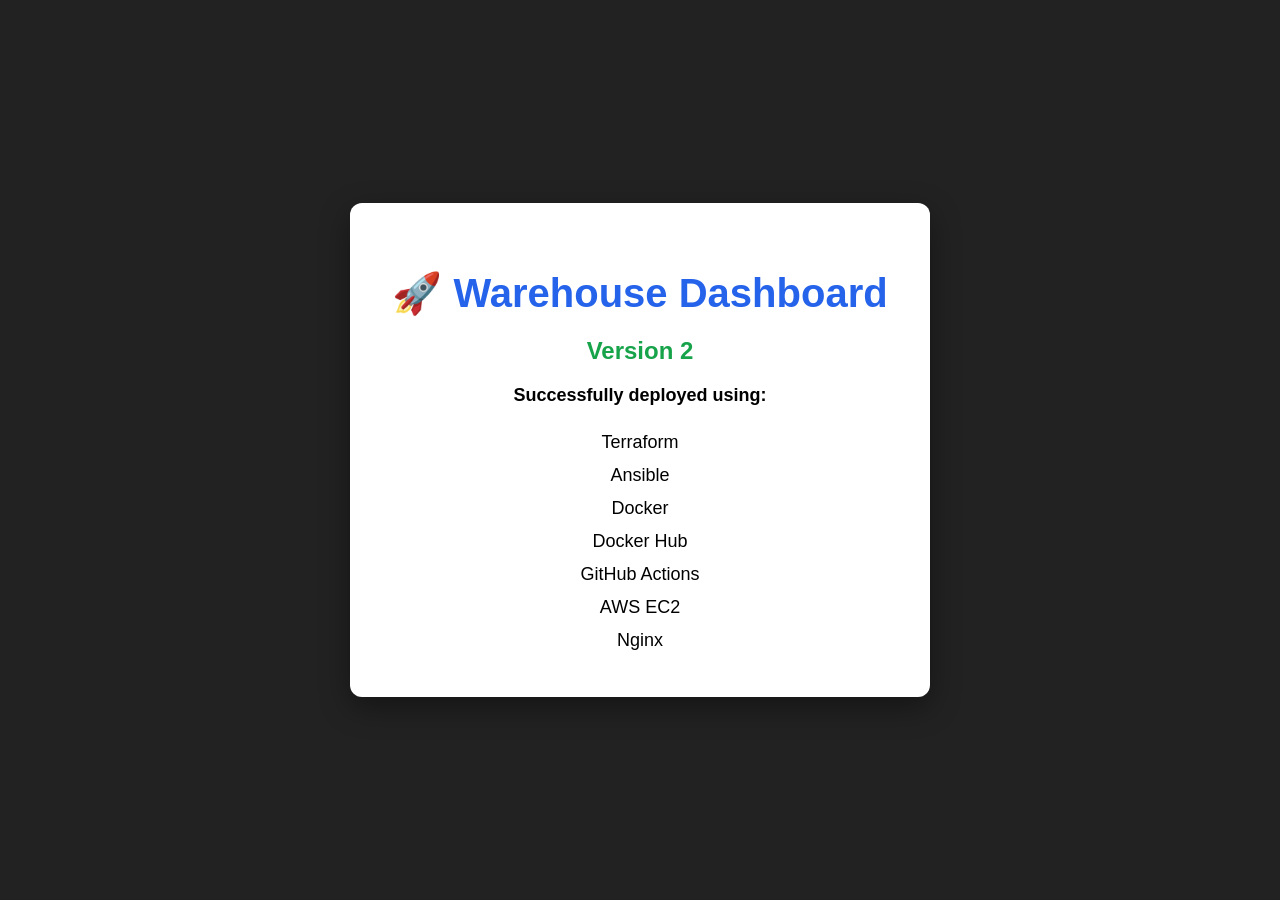
==== app/index.html @ 8a2b3662 "Move CSS inline and simplify Docker image" ====
<!DOCTYPE html>
<html lang="en">
<head>
    <meta charset="UTF-8">
    <meta name="viewport" content="width=device-width, initial-scale=1.0">
    <title>Warehouse Dashboard</title>

    <style>
        body {
            margin: 0;
            font-family: Arial, Helvetica, sans-serif;
            background: #222;
            display: flex;
            justify-content: center;
            align-items: center;
            min-height: 100vh;
        }

        .container {
            width: 500px;
            background: #ffffff;
            padding: 40px;
            border-radius: 12px;
            text-align: center;
            box-shadow: 0 10px 30px rgba(0,0,0,0.4);
        }

        h1 {
            color: #2563eb;
            margin-bottom: 10px;
            font-size: 40px;
        }

        h2 {
            color: #16a34a;
            margin-bottom: 20px;
        }

        p {
            font-size: 18px;
            margin-bottom: 20px;
        }

        ul {
            list-style: none;
            padding: 0;
            margin: 0;
        }

        li {
            padding: 6px 0;
            font-size: 18px;
        }
    </style>

</head>

<body>

<div class="container">

    <h1>🚀 Warehouse Dashboard</h1>

    <h2>Version 2</h2>

    <p><strong>Successfully deployed using:</strong></p>

    <ul>
        <li>Terraform</li>
        <li>Ansible</li>
        <li>Docker</li>
        <li>Docker Hub</li>
        <li>GitHub Actions</li>
        <li>AWS EC2</li>
        <li>Nginx</li>
    </ul>

</div>

</body>
</html>
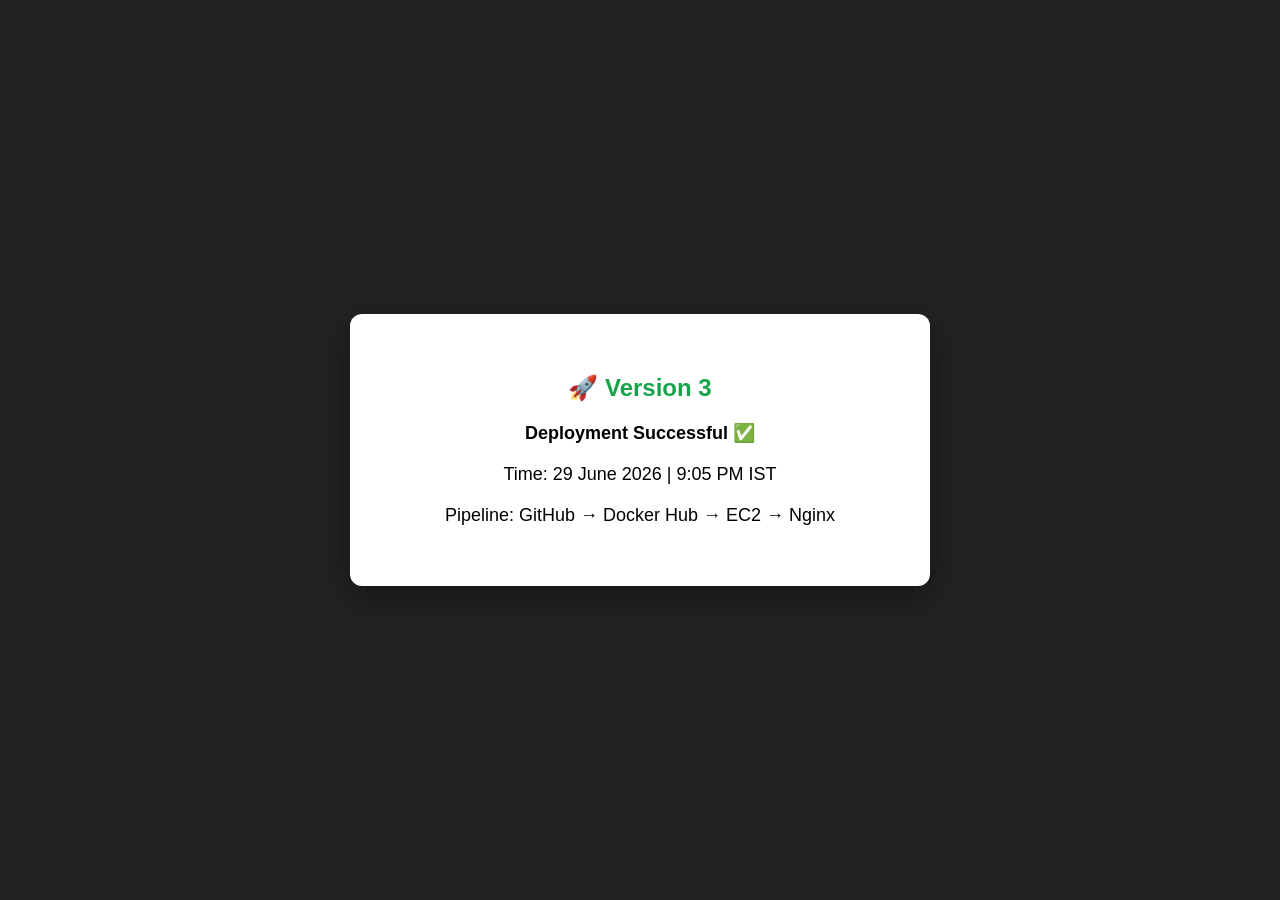
==== commit e198a390: "Version 3 deployment" ====
--- a/app/index.html
+++ b/app/index.html
@@ -60,21 +60,15 @@
 
 <div class="container">
 
-    <h1>🚀 Warehouse Dashboard</h1>
+ <h2>🚀 Version 3</h2>
 
-    <h2>Version 2</h2>
+<p><strong>Deployment Successful ✅</strong></p>
 
-    <p><strong>Successfully deployed using:</strong></p>
+<p>Time: 29 June 2026 | 9:05 PM IST</p>
 
-    <ul>
-        <li>Terraform</li>
-        <li>Ansible</li>
-        <li>Docker</li>
-        <li>Docker Hub</li>
-        <li>GitHub Actions</li>
-        <li>AWS EC2</li>
-        <li>Nginx</li>
-    </ul>
+<p>Pipeline: GitHub → Docker Hub → EC2 → Nginx</p>
+
+    
 
 </div>
 
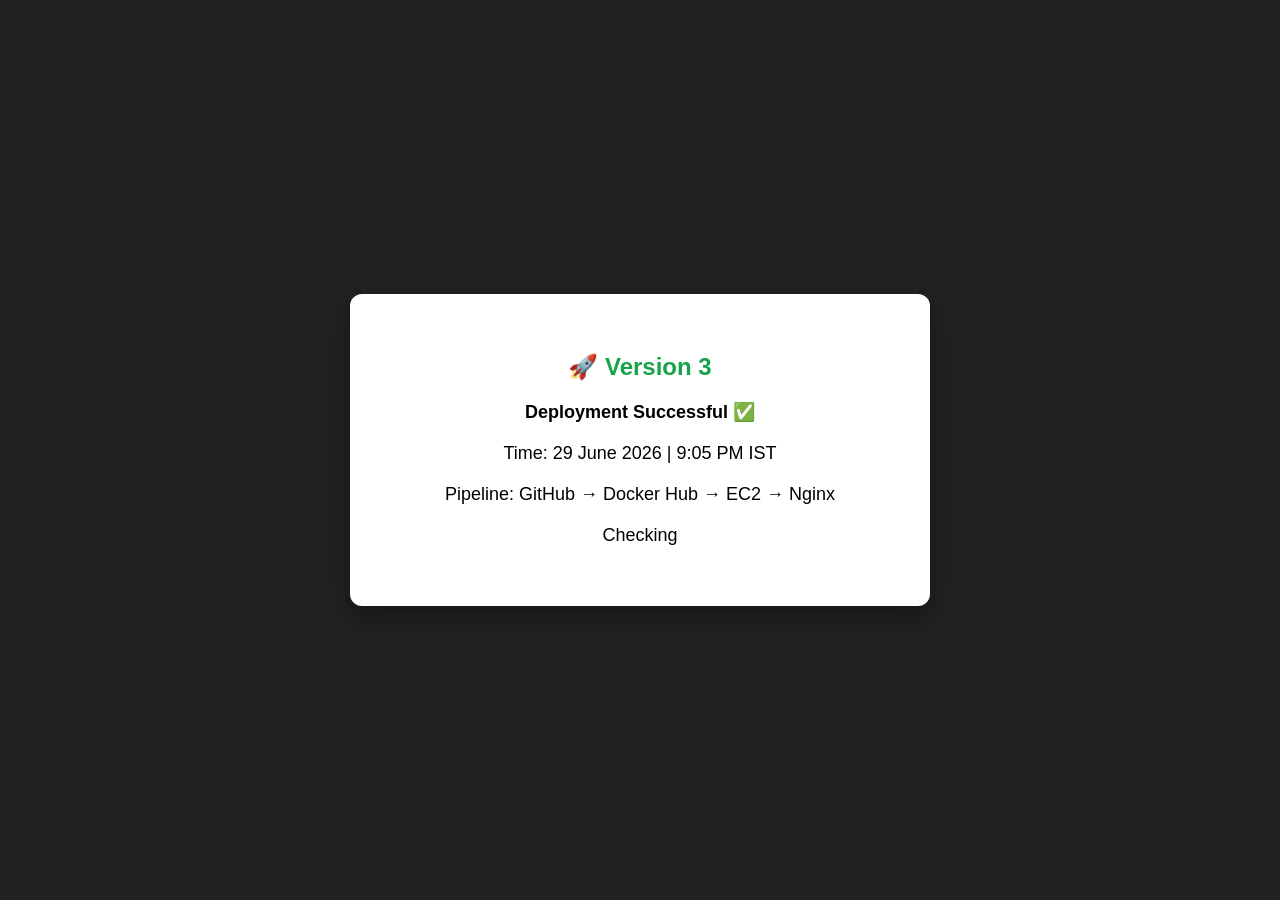
==== commit f37dfdec: "check the new change" ====
--- a/app/index.html
+++ b/app/index.html
@@ -68,6 +68,8 @@
 
 <p>Pipeline: GitHub → Docker Hub → EC2 → Nginx</p>
 
+<p>Checking </p>
+
     
 
 </div>
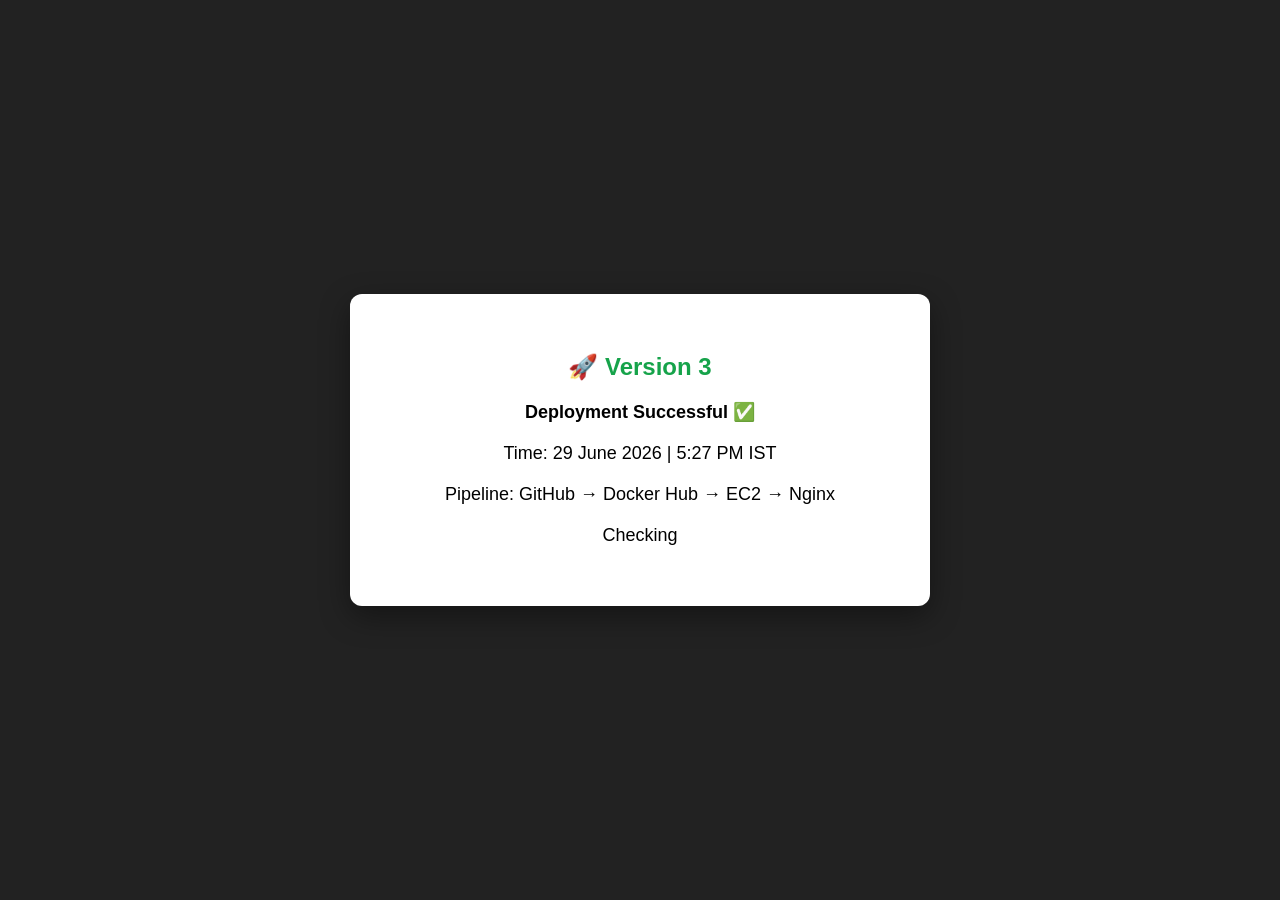
==== commit abbf87f3: "check the new change" ====
--- a/app/index.html
+++ b/app/index.html
@@ -64,7 +64,7 @@
 
 <p><strong>Deployment Successful ✅</strong></p>
 
-<p>Time: 29 June 2026 | 9:05 PM IST</p>
+<p>Time: 29 June 2026 | 5:27 PM IST</p>
 
 <p>Pipeline: GitHub → Docker Hub → EC2 → Nginx</p>
 
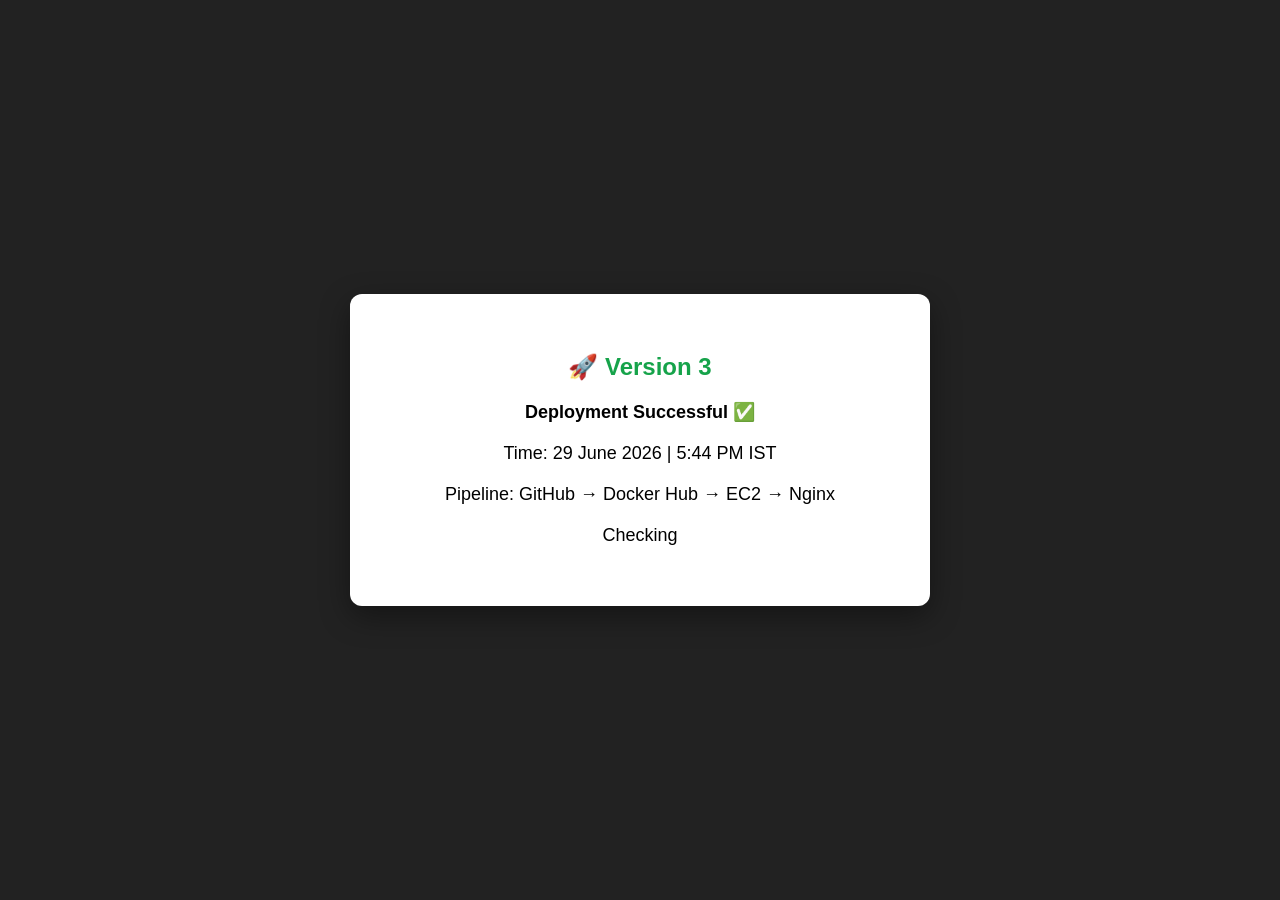
==== commit 8c9a3d7e: "check the new change" ====
--- a/app/index.html
+++ b/app/index.html
@@ -64,7 +64,7 @@
 
 <p><strong>Deployment Successful ✅</strong></p>
 
-<p>Time: 29 June 2026 | 5:27 PM IST</p>
+<p>Time: 29 June 2026 | 5:44 PM IST</p>
 
 <p>Pipeline: GitHub → Docker Hub → EC2 → Nginx</p>
 
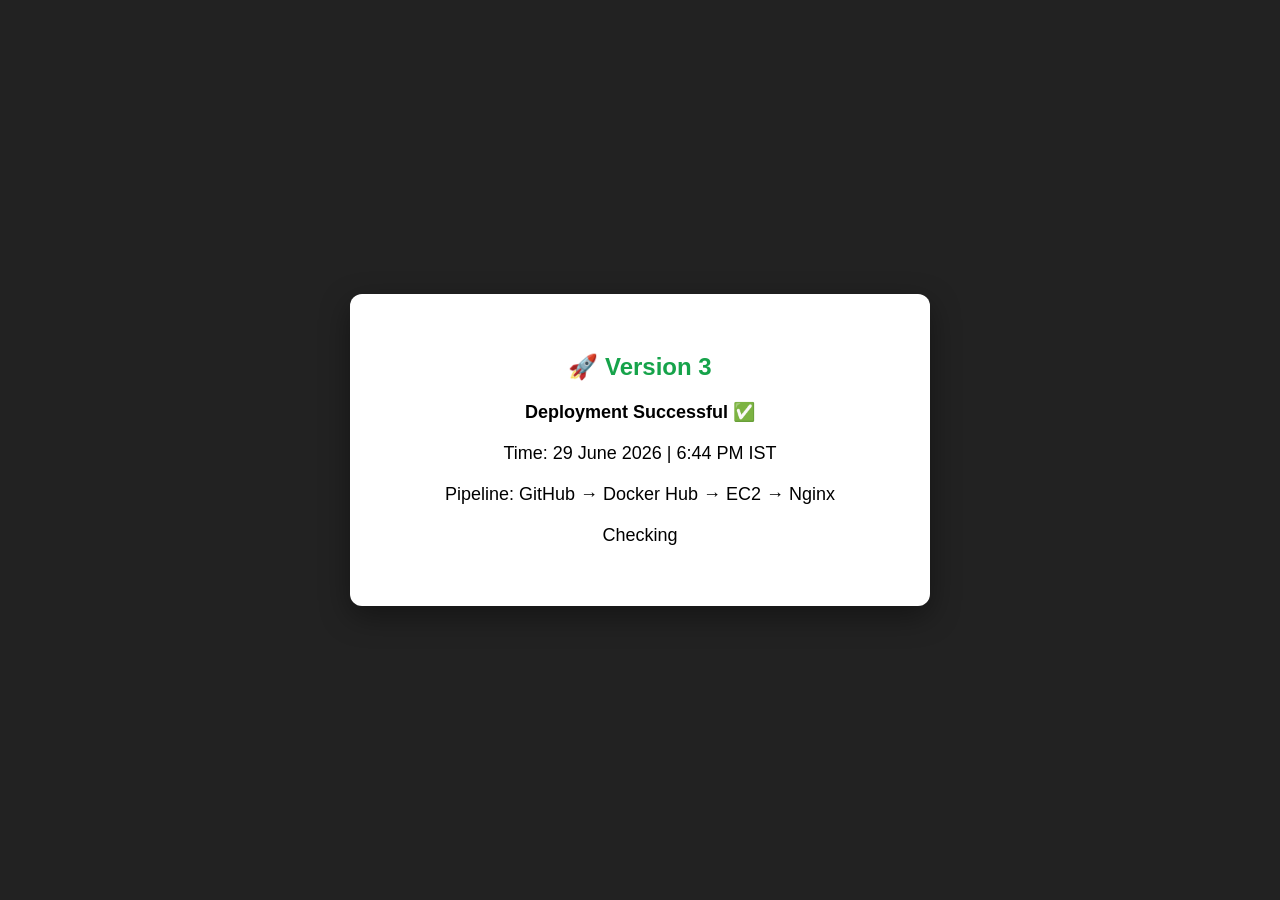
==== commit ff54f0e3: "check the new change" ====
--- a/app/index.html
+++ b/app/index.html
@@ -64,7 +64,7 @@
 
 <p><strong>Deployment Successful ✅</strong></p>
 
-<p>Time: 29 June 2026 | 5:44 PM IST</p>
+<p>Time: 29 June 2026 | 6:44 PM IST</p>
 
 <p>Pipeline: GitHub → Docker Hub → EC2 → Nginx</p>
 
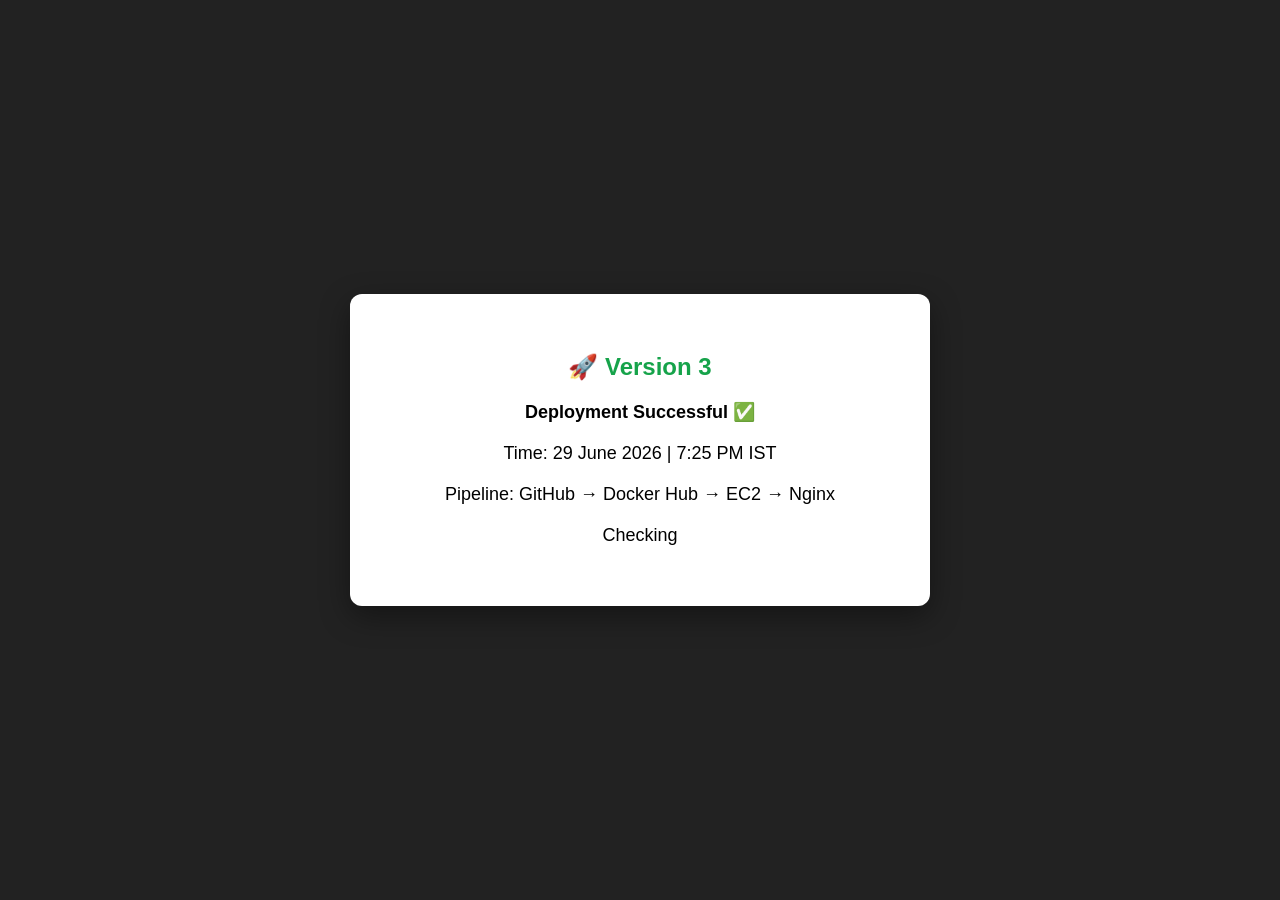
==== commit 7643e9ae: "check the new change" ====
--- a/app/index.html
+++ b/app/index.html
@@ -64,7 +64,7 @@
 
 <p><strong>Deployment Successful ✅</strong></p>
 
-<p>Time: 29 June 2026 | 6:44 PM IST</p>
+<p>Time: 29 June 2026 | 7:25 PM IST</p>
 
 <p>Pipeline: GitHub → Docker Hub → EC2 → Nginx</p>
 
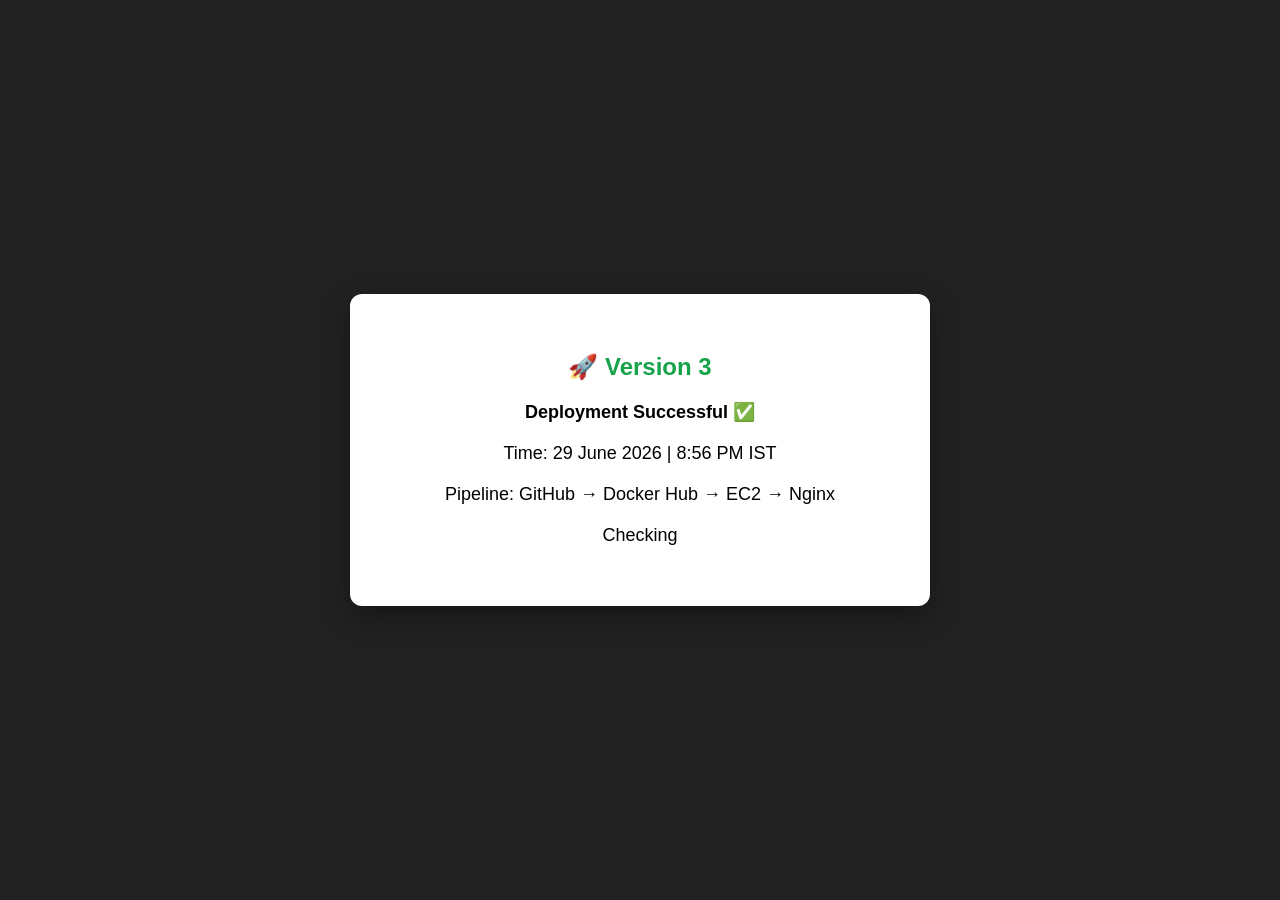
==== commit b6b06408: "Test Case 2: Auto-provisioning new EC2" ====
--- a/app/index.html
+++ b/app/index.html
@@ -64,7 +64,7 @@
 
 <p><strong>Deployment Successful ✅</strong></p>
 
-<p>Time: 29 June 2026 | 7:25 PM IST</p>
+<p>Time: 29 June 2026 | 8:56 PM IST</p>
 
 <p>Pipeline: GitHub → Docker Hub → EC2 → Nginx</p>
 
